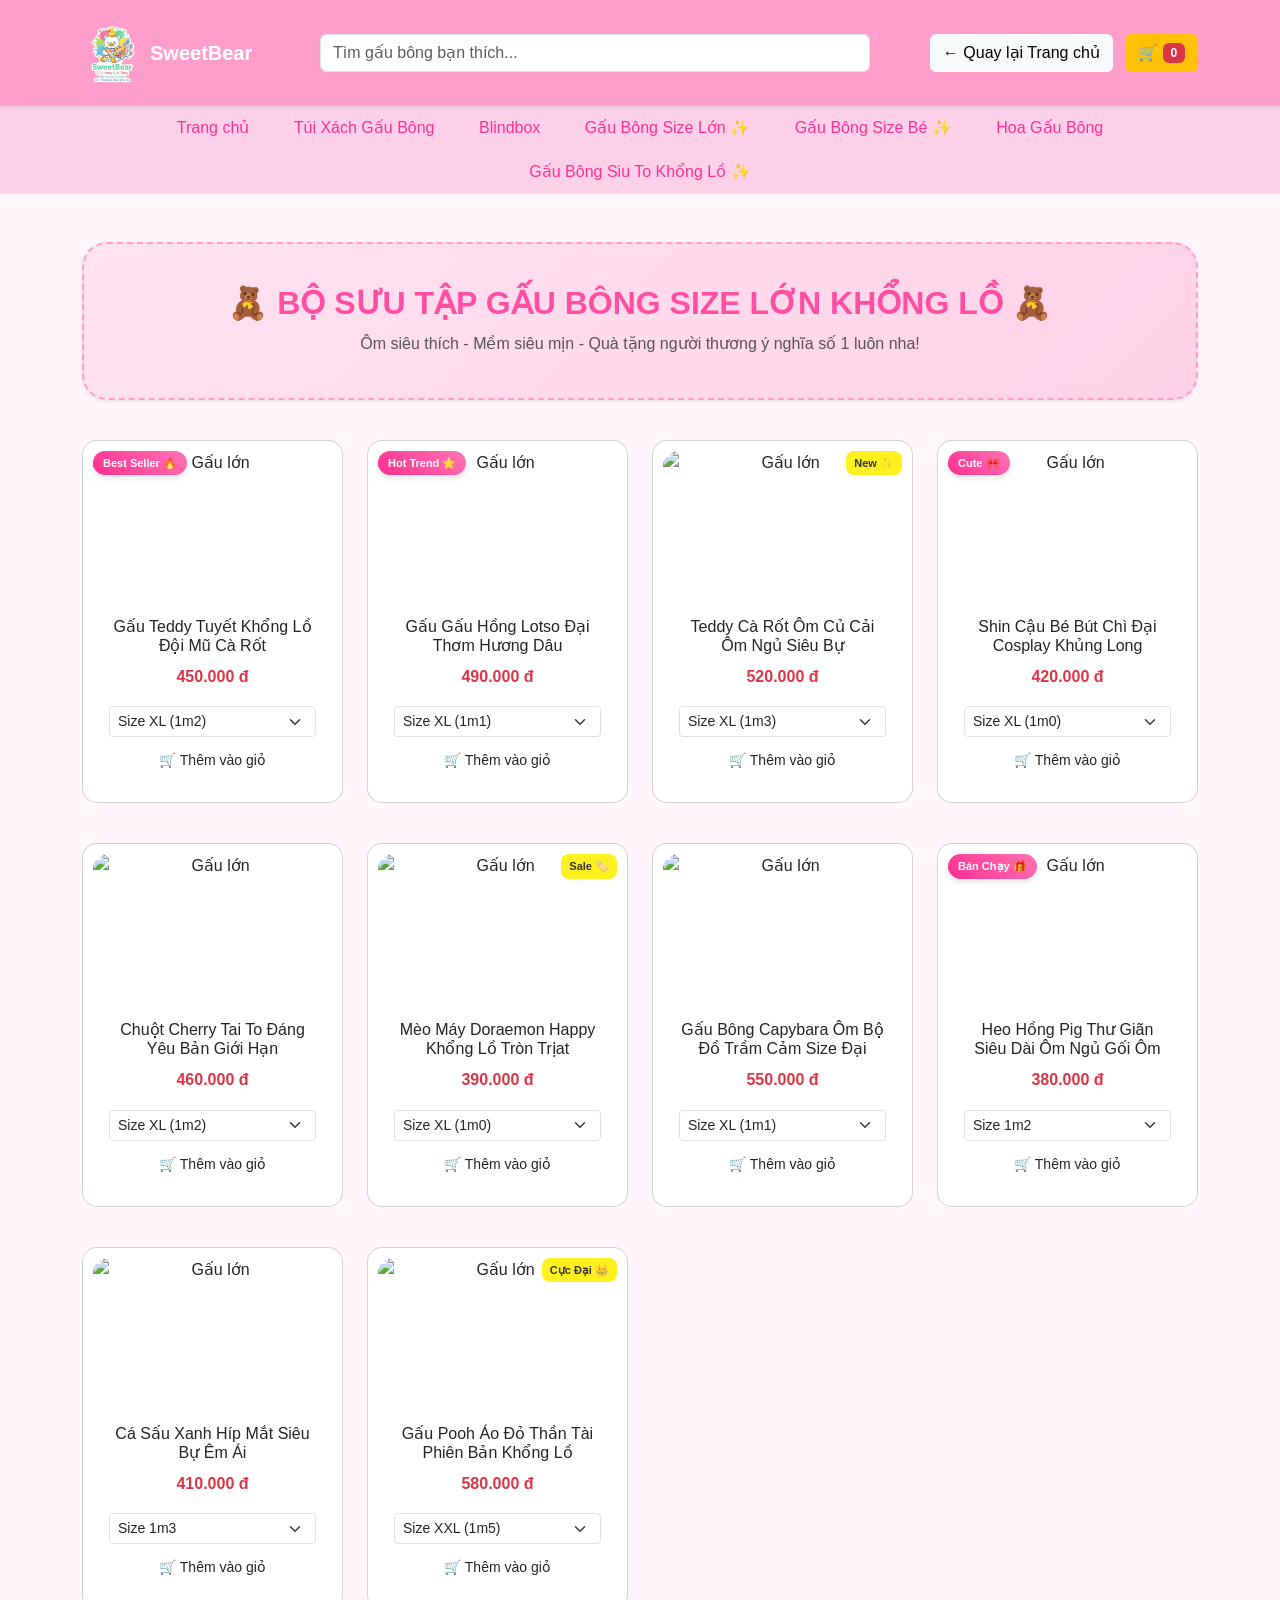
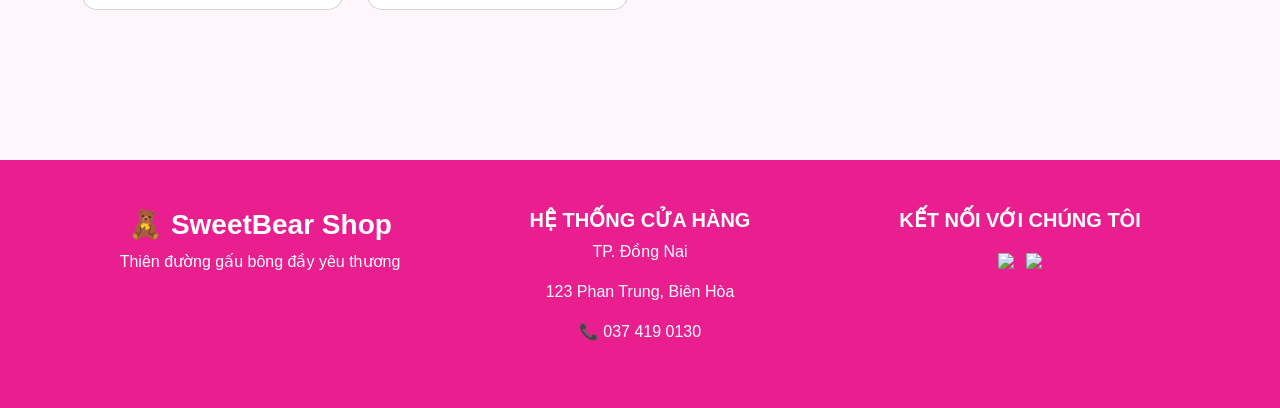
==== big.html @ f78d3cfa "Add files via upload" ====
<!DOCTYPE html>
<html lang="vi">
<head>
    <meta charset="UTF-8">
    <title>Gấu Bông Size Lớn Khổng Lồ - SweetBear</title>
    <meta name="viewport" content="width=device-width, initial-scale=1.0">
    <link href="https://cdn.jsdelivr.net/npm/bootstrap@5.3.2/dist/css/bootstrap.min.css" rel="stylesheet">
    <link rel="stylesheet" href="style.css">
</head>
<body>

<nav class="navbar navbar-expand-lg navbar-light bg-pink shadow-sm">
     <div class="container d-flex justify-content-between align-items-center">
        <a class="navbar-brand d-flex align-items-center text-white fw-bold" href="index.html">
            <img src="img/2.png" width="60" class="me-2">
            SweetBear
        </a>

        <!-- Ô tìm kiếm ở giữa -->
        <form class="d-flex mx-auto w-50">
            <input class="form-control me-2" type="search"
                   placeholder="Tìm gấu bông bạn thích..."
                   id="searchInput"
                   onkeyup="searchProduct()">
        </form>
        
        <div>
            <a href="index.html" class="btn btn-light me-2">← Quay lại Trang chủ</a>
            <button class="btn btn-warning position-relative" onclick="window.location.href='index.html#cart'">
                🛒 <span id="cartCount" class="badge bg-danger">0</span>
            </button>
        </div>
    </div>
</nav>


<!-- ===== MENU ===== -->
<div class="menu-bar">
    <div class="container text-center">
        <a href="index.html" class="menu-link">Trang chủ</a>
        <a href="run.html" class="menu-link">Túi Xách Gấu Bông</a>
        <a href="tuimu.html" class="menu-link">Blindbox</a>
        <a href="big.html" class="menu-link ">Gấu Bông Size Lớn ✨</a>
        <a href="small.html" class="menu-link">Gấu Bông Size Bé ✨</a>
        <a href="hoa.html" class="menu-link">Hoa Gấu Bông</a>
    </div>
</div>

<div class="menu-bar">
    <div class="container text-center">
        <a href="big.html" class="menu-link">Gấu Bông Siu To Khổng Lồ ✨</a>
     </div>
</div>

<section class="container my-5">
    
    <div class="giant-header-banner text-center shadow-sm">
        <h2 class="text-pink fw-bold">🧸 BỘ SƯU TẬP GẤU BÔNG SIZE LỚN KHỔNG LỒ 🧸</h2>
        <p class="text-muted italic mb-0">Ôm siêu thích - Mềm siêu mịn - Quà tặng người thương ý nghĩa số 1 luôn nha!</p>
    </div>

    <div class="row g-4">
        <div class="col-md-3">
            <div class="card teddy-card text-center position-relative">
                <span class="ribbon-pop">Best Seller 🔥</span>
                <img src="IMG/teddy 1.jpg" class="teddy-img" alt="Gấu lớn">
                <div class="card-body">
                    <h6>Gấu Teddy Tuyết Khổng Lồ Đội Mũ Cà Rốt</h6>
                    <p class="text-danger fw-bold">450.000 đ</p>
                    <select class="form-select form-select-sm mb-2">
                        <option>Size XL (1m2)</option>
                        <option>Size XXL (1m5)</option>
                        <option>Size Jumbo (1m8)</option>
                    </select>
                    <button class="btn btn-pink btn-sm w-100" onclick="addToCart(501)">
                        🛒 Thêm vào giỏ
                    </button>
                </div>
            </div>
        </div>

        <div class="col-md-3">
            <div class="card teddy-card text-center position-relative">
                <span class="ribbon-pop">Hot Trend ⭐</span>
                <img src="IMG/teddy 2.jpg" class="teddy-img" alt="Gấu lớn">
                <div class="card-body">
                    <h6>Gấu Gấu Hồng Lotso Đại Thơm Hương Dâu</h6>
                    <p class="text-danger fw-bold">490.000 đ</p>
                    <select class="form-select form-select-sm mb-2">
                        <option>Size XL (1m1)</option>
                        <option>Size XXL (1m4)</option>
                        <option>Size Jumbo (1m7)</option>
                    </select>
                    <button class="btn btn-pink btn-sm w-100" onclick="addToCart(502)">
                        🛒 Thêm vào giỏ
                    </button>
                </div>
            </div>
        </div>

        <div class="col-md-3">
            <div class="card teddy-card text-center position-relative">
                <span class="sparkle-badge">New ✨</span>
                <img src="IMG/teddy 3.jpg" class="teddy-img" alt="Gấu lớn">
                <div class="card-body">
                    <h6>Teddy Cà Rốt Ôm Củ Cải Ôm Ngủ Siêu Bự</h6>
                    <p class="text-danger fw-bold">520.000 đ</p>
                    <select class="form-select form-select-sm mb-2">
                        <option>Size XL (1m3)</option>
                        <option>Size XXL (1m6)</option>
                    </select>
                    <button class="btn btn-pink btn-sm w-100" onclick="addToCart(503)">
                        🛒 Thêm vào giỏ
                    </button>
                </div>
            </div>
        </div>

        <div class="col-md-3">
            <div class="card teddy-card text-center position-relative">
                <span class="ribbon-pop">Cute 🎀</span>
                <img src="IMG/hh1.jpg" class="teddy-img" alt="Gấu lớn">
                <div class="card-body">
                    <h6>Shin Cậu Bé Bút Chì Đại Cosplay Khủng Long</h6>
                    <p class="text-danger fw-bold">420.000 đ</p>
                    <select class="form-select form-select-sm mb-2">
                        <option>Size XL (1m0)</option>
                        <option>Size XXL (1m3)</option>
                    </select>
                    <button class="btn btn-pink btn-sm w-100" onclick="addToCart(504)">
                        🛒 Thêm vào giỏ
                    </button>
                </div>
            </div>
        </div>
    </div> <div class="row g-4 mt-3">
        <div class="col-md-3">
            <div class="card teddy-card text-center position-relative">
                <img src="IMG/hh2.jpg" class="teddy-img" alt="Gấu lớn">
                <div class="card-body">
                    <h6>Chuột Cherry Tai To Đáng Yêu Bản Giới Hạn</h6>
                    <p class="text-danger fw-bold">460.000 đ</p>
                    <select class="form-select form-select-sm mb-2">
                        <option>Size XL (1m2)</option>
                        <option>Size XXL (1m5)</option>
                    </select>
                    <button class="btn btn-pink btn-sm w-100" onclick="addToCart(505)">
                        🛒 Thêm vào giỏ
                    </button>
                </div>
            </div>
        </div>

        <div class="col-md-3">
            <div class="card teddy-card text-center position-relative">
                <span class="sparkle-badge">Sale 🏷️</span>
                <img src="IMG/hh8.jpg" class="teddy-img" alt="Gấu lớn">
                <div class="card-body">
                    <h6>Mèo Máy Doraemon Happy Khổng Lồ Tròn Trịat</h6>
                    <p class="text-danger fw-bold">390.000 đ</p>
                    <select class="form-select form-select-sm mb-2">
                        <option>Size XL (1m0)</option>
                        <option>Size XXL (1m2)</option>
                    </select>
                    <button class="btn btn-pink btn-sm w-100" onclick="addToCart(506)">
                        🛒 Thêm vào giỏ
                    </button>
                </div>
            </div>
        </div>

        <div class="col-md-3">
            <div class="card teddy-card text-center position-relative">
                <img src="IMG/new1.jpg" class="teddy-img" alt="Gấu lớn">
                <div class="card-body">
                    <h6>Gấu Bông Capybara Ôm Bộ Đồ Trầm Cảm Size Đại</h6>
                    <p class="text-danger fw-bold">550.000 đ</p>
                    <select class="form-select form-select-sm mb-2">
                        <option>Size XL (1m1)</option>
                        <option>Size XXL (1m4)</option>
                        <option>Size Jumbo (1m7)</option>
                    </select>
                    <button class="btn btn-pink btn-sm w-100" onclick="addToCart(507)">
                        🛒 Thêm vào giỏ
                    </button>
                </div>
            </div>
        </div>

        <div class="col-md-3">
            <div class="card teddy-card text-center position-relative">
                <span class="ribbon-pop">Bán Chạy 🎁</span>
                <img src="IMG/teddy 2.jpg" class="teddy-img" alt="Gấu lớn">
                <div class="card-body">
                    <h6>Heo Hồng Pig Thư Giãn Siêu Dài Ôm Ngủ Gối Ôm</h6>
                    <p class="text-danger fw-bold">380.000 đ</p>
                    <select class="form-select form-select-sm mb-2">
                        <option>Size 1m2</option>
                        <option>Size 1m5</option>
                    </select>
                    <button class="btn btn-pink btn-sm w-100" onclick="addToCart(508)">
                        🛒 Thêm vào giỏ
                    </button>
                </div>
            </div>
        </div>
    </div> <div class="row g-4 mt-3">
        <div class="col-md-3">
            <div class="card teddy-card text-center position-relative">
                <img src="IMG/teddy 3.jpg" class="teddy-img" alt="Gấu lớn">
                <div class="card-body">
                    <h6>Cá Sấu Xanh Híp Mắt Siêu Bự Êm Ái</h6>
                    <p class="text-danger fw-bold">410.000 đ</p>
                    <select class="form-select form-select-sm mb-2">
                        <option>Size 1m3</option>
                        <option>Size 1m6</option>
                    </select>
                    <button class="btn btn-pink btn-sm w-100" onclick="addToCart(509)">
                        🛒 Thêm vào giỏ
                    </button>
                </div>
            </div>
        </div>

        <div class="col-md-3">
            <div class="card teddy-card text-center position-relative">
                <span class="sparkle-badge">Cực Đại 👑</span>
                <img src="IMG/teddy 1.jpg" class="teddy-img" alt="Gấu lớn">
                <div class="card-body">
                    <h6>Gấu Pooh Áo Đỏ Thần Tài Phiên Bản Khổng Lồ</h6>
                    <p class="text-danger fw-bold">580.000 đ</p>
                    <select class="form-select form-select-sm mb-2">
                        <option>Size XXL (1m5)</option>
                        <option>Size Jumbo (1m8)</option>
                    </select>
                    <button class="btn btn-pink btn-sm w-100" onclick="addToCart(510)">
                        🛒 Thêm vào giỏ
                    </button>
                </div>
            </div>
        </div>
    </div> </section>


     <section id="cart" class="page-section container py-5 d-none">
    <h2 class="text-center text-pink mb-5 decorative-title">🛒 Giỏ Hàng Của Bạn</h2>

    <div class="row g-4">
        <div class="col-lg-7 col-md-12">
            <div class="contact-info-card p-4">
                <h4 class="sweet-title-pink mb-3">🧸 Các bé gấu bông đã chọn</h4>
                
                <div id="cartItems"></div>

                <div class="d-flex justify-content-between align-items-center mt-4 pt-3 border-top">
                    <h4 class="fw-bold text-dark mb-0">Tổng tiền thanh toán:</h4>
                    <h3 class="text-pink fw-bold mb-0"><span id="cartTotal">0</span> đ</h3>
                </div>
            </div>
        </div>

        <div class="col-lg-5 col-md-12">
            <div class="feedback-card p-4">
                <h4 class="sweet-title-pink mb-3">💳 Thông Tin Nhận Hàng</h4>
                <p class="text-muted small">Cậu vui lòng điền chính xác để SweetBear ship các em gấu đến tận nhà nha! ✨</p>
                
                <form id="checkoutForm" onsubmit="handleCheckout(event)" class="mt-3">
                    <div class="mb-3">
                        <label for="orderName" class="form-label fw-semibold text-pink">Họ và tên người nhận:</label>
                        <input type="text" id="orderName" class="form-control sweet-input" placeholder="Nhập tên người nhận..." required>
                    </div>
                    <div class="mb-3">
                        <label for="orderPhone" class="form-label fw-semibold text-pink">Số điện thoại liên hệ:</label>
                        <input type="tel" id="orderPhone" class="form-control sweet-input" placeholder="Nhập số điện thoại..." required>
                    </div>
                    <div class="mb-3">
                        <label for="orderAddress" class="form-label fw-semibold text-pink">Địa chỉ giao hàng:</label>
                        <input type="text" id="orderAddress" class="form-control sweet-input" placeholder="Số nhà, tên đường, phường, Biên Hòa..." required>
                    </div>
                    <div class="mb-3">
                        <label for="paymentMethod" class="form-label fw-semibold text-pink">Phương thức thanh toán:</label>
                        <select id="paymentMethod" class="form-select sweet-input" required>
                            <option value="cod">Thanh toán khi nhận hàng (COD)</option>
                            <option value="bank">Chuyển khoản qua ngân hàng (Mã QR)</option>
                        </select>
                    </div>
                    
                    <button type="submit" class="btn btn-submit-pink w-100 py-2.5 mt-3 fw-bold fs-5">
                        🎉 Xác Nhận Đặt Hàng Ngay
                    </button>
                </form>
            </div>
        </div>
    </div>
</section>

<div id="sweetAlertModal" class="sweet-alert-overlay d-none">
    <div class="sweet-alert-box text-center">
        <div class="sweet-alert-icon">🧸</div>
        <h4 class="text-pink fw-bold mt-2" id="sweetAlertTitle">Thành công!</h4>
        <p class="text-secondary mb-3" id="sweetAlertMsg">Đã thêm bé gấu bông xinh xắn vào giỏ hàng rồi nè!</p>
        <button class="btn btn-submit-pink px-4 py-1.5" onclick="closeSweetAlert()">Moahhh ❤️</button>
    </div>
</div>

</section>



<footer class="sweet-footer">
    <div class="cloud-top"></div>
    <div class="container py-5 text-white">
        <div class="row text-center">
            <div class="col-md-4">
                <h3 class="fw-bold">🧸 SweetBear Shop</h3>
                <p>Thiên đường gấu bông đầy yêu thương</p>
            </div>
            <div class="col-md-4">
                <h5 class="fw-bold">HỆ THỐNG CỬA HÀNG</h5>
                <p>TP. Đồng Nai</p>
                <p>123 Phan Trung, Biên Hòa</p>
                <p>📞 037 419 0130</p>
            </div>
            <div class="col-md-4">
                <h5 class="fw-bold">KẾT NỐI VỚI CHÚNG TÔI</h5>
                <div class="social-icons mt-3">
                    <a href="#"><img src="https://cdn-icons-png.flaticon.com/512/733/733547.png" width="35" class="mx-1"></a>
                    <a href="#"><img src="https://cdn-icons-png.flaticon.com/512/2111/2111463.png" width="35" class="mx-1"></a>
                </div>
            </div>
        </div>
    </div>
</footer>

<script src="script.js"></script>
<script>
    // Gọi đếm số lượng giỏ hàng khi vừa tải trang
    if (typeof updateCartCount === 'function') {
        updateCartCount();
    }
</script>
</body>
</html>
---- style.css ----
body {
    background-color: #fff6fb;
    font-family: 'Segoe UI', sans-serif;
}

.bg-pink {
    background-color: #ff9ecb;

}

.text-pink {
    color: #ff4fa3;
}

/* ===== MENU BAR ===== */
.menu-bar {
    background-color: #ffd1e8;
}

.menu-bar button {
    border: none;
    background: none;
    margin: 0 15px;
    font-weight: 500;
    color: #ff2f91;
}

.menu-bar button:hover {
    text-decoration: underline;
}

/* CARD */
.card {
    border-radius: 20px;
    transition: 0.3s;
}

.card:hover {
    transform: translateY(-5px);
}

.product-img {
    height: 200px;
    object-fit: cover;
    border-top-left-radius: 20px;
    border-top-right-radius: 20px;
}

.cart-item {
    background: white;
    padding: 15px;
    border-radius: 15px;
    margin-bottom: 15px;
}
/* ===== HERO BANNER ===== */
.hero-banner {
    height: 400px;
    background: linear-gradient(to right, #ff9ecb, #ff4fa3);
}

/* ===== BANNER SLIDER ===== */
.banner-img {
    height: 400px;
    object-fit: cover;
}

.carousel-caption {
    background: rgba(0,0,0,0.4);
    padding: 15px;
    border-radius: 15px;
}
/* ===== DANH MỤC BOX ===== */
.category-box {
    background: #ffd1e8;
    padding: 30px;
    border-radius: 20px;
    cursor: pointer;
    transition: 0.3s;
}

.category-box:hover {
    transform: scale(1.05);
    background: #ffb3d9;
}


/* ===== PROFILE CARD ===== */
.profile-card {
    position: relative;
    background: linear-gradient(135deg, #ff9f79, #fff5fb);
    padding: 35px 25px;
    border-radius: 25px;
    box-shadow: 0 15px 35px rgba(255, 105, 180, 0.25);
    transition: all 0.4s ease;
    overflow: hidden;
}

/* Hiệu ứng ánh sáng chạy */
.profile-card::before {
    content: "";
    position: absolute;
    top: -100%;
    left: -100%;
    width: 200%;
    height: 200%;
    background: linear-gradient(
        120deg,
        transparent,
        rgba(255,255,255,0.4),
        transparent
    );
    transform: rotate(25deg);
    transition: 0.6s;
}

.profile-card:hover::before {
    top: 100%;
    left: 100%;
}

/* Hover nổi mạnh hơn */
.profile-card:hover {
    transform: translateY(-12px) scale(1.03);
    box-shadow: 0 20px 45px rgba(255, 105, 180, 0.4);
}

/* Ảnh đại diện */
.profile-img {
    width: 150px;
    height: 150px;
    object-fit: cover;
    border-radius: 50%;
    border: 6px solid white;
    box-shadow: 0 10px 25px rgba(255, 105, 180, 0.4);
    transition: 0.4s;
}

/* Ảnh xoay nhẹ khi hover */
.profile-card:hover .profile-img {
    transform: rotate(5deg) scale(1.05);
}

/* Tên nổi bật */
.profile-card h4 {
    color: #ff4d88;
    font-weight: 700;
    margin-top: 15px;
}

/* Chữ mềm mại hơn */
.profile-card p {
    color: #555;
    font-size: 15px;
}





/* ===== TEDDY GRID ===== */
/* ===== MENU BAR ===== */
.menu-bar {
    background-color: #ffd1e8;
    padding: 10px 0;
}

.menu-link {
    margin: 0 25px;
    text-decoration: none;
    font-weight: 500;
    color: #ff2f91;
}

.menu-link:hover {
    text-decoration: underline;
}

.menu-link.active {
    font-weight: bold;
    border-bottom: 2px solid #ff2f91;
}

.teddy-card {
    padding: 10px;
    border-radius: 15px;
    transition: 0.3s;
}

.teddy-card:hover {
    transform: translateY(-5px);
}

.teddy-img {
    height: 150px;   /* Ảnh nhỏ lại */
    object-fit: cover;
    border-radius: 15px 15px 0 0;
}

/* ===== MENU LINK ===== */
.menu-bar {
    background-color: #ffd1e8;
}

.menu-link {
    margin: 0 20px;
    text-decoration: none;
    font-weight: 500;
    color: #ff2f91;
}

.menu-link:hover {
    text-decoration: underline;
}

.menu-link.active {
    font-weight: bold;
    border-bottom: 2px solid #ff2f91;
}
/* ===== DANH MỤC ===== */
.category-box {
    background: #f8f8f8;
    padding: 20px;
    border-radius: 10px;
}

.category-box h4 {
    font-weight: bold;
    margin-bottom: 15px;
}

.category-list {
    list-style: none;
    padding: 0;
}

.category-list li {
    padding: 8px 0;
    font-weight: 500;
}

.category-list a {
    text-decoration: none;
    color: #333;
}

.category-list a:hover {
    color: #ff2f91;
}

.sub-category {
    list-style: none;
    padding-left: 15px;
    font-size: 14px;
}

.result-text {
    font-weight: 500;
}



/* === GIOI THIEU=== */
.text-pink {
    color: #ff4fa3;
    font-weight: bold;
}

section p {
    font-size: 16px;
    line-height: 1.7;
}

/* ===== TIÊU ĐỀ BÊN TRÁI ===== */
.sweet-title {
    color: #ff4fa3;
    font-weight: bold;
    font-size: 26px;
    text-align: left;
    margin-left: 10px;
}



/* ===== DESIGN BỔ SUNG CHO PHẦN LIÊN HỆ TRONG FILE GIỚI THIỆU ===== */

/* Tiêu đề nhỏ bên trong các khối */
.sweet-title-pink {
    color: #ff4fa3;
    font-weight: 700;
    border-bottom: 2px dashed #ff9ecb;
    padding-bottom: 8px;
    margin-bottom: 15px;
}

/* Khối thông tin liên hệ bên trái */
.contact-info-card {
    background-color: #ffffff;
    padding: 25px;
    border-radius: 20px;
    border: 2px solid #ffd1e8;
    box-shadow: 0 8px 20px rgba(255, 158, 203, 0.15);
}

.contact-list-styled li {
    font-size: 16px;
    margin-bottom: 12px;
    color: #444;
}

/* Link facebook màu hồng nổi bật */
.text-pink-link {
    color: #ff4fa3;
    text-decoration: none;
    transition: 0.2s;
}
.text-pink-link:hover {
    color: #ff2f91;
    text-decoration: underline;
}

/* Khối form feedback */
.feedback-card {
    background-color: #ffffff;
    padding: 25px;
    border-radius: 20px;
    border: 2px solid #ffd1e8;
    box-shadow: 0 8px 20px rgba(255, 158, 203, 0.15);
}

/* Các ô input điền thông tin */
.sweet-input {
    border: 2px solid #ffd1e8;
    border-radius: 12px;
    padding: 10px 15px;
    transition: all 0.3s ease;
}
.sweet-input:focus {
    border-color: #ff4fa3;
    box-shadow: 0 0 0 0.25rem rgba(255, 79, 163, 0.25);
    outline: none;
}

/* Nút gửi feedback lung linh */
.btn-submit-pink {
    background: linear-gradient(to right, #ff9ecb, #ff4fa3);
    color: white;
    border: none;
    border-radius: 25px;
    box-shadow: 0 4px 10px rgba(255, 79, 163, 0.3);
    transition: all 0.3s ease;
}
.btn-submit-pink:hover {
    background: linear-gradient(to right, #ff4fa3, #ff2f91);
    color: white;
    transform: scale(1.03);
    box-shadow: 0 6px 15px rgba(255, 47, 145, 0.4);
}

/* Khối bọc bản đồ bên phải */
.map-container {
    background-color: #ffffff;
    padding: 25px;
    border-radius: 20px;
    border: 2px solid #ffd1e8;
    box-shadow: 0 8px 20px rgba(255, 158, 203, 0.15);
}

/* Bo góc cho khung bản đồ mượt mà */
.map-iframe-box {
    border-radius: 15px;
    overflow: hidden;
    border: 1px solid #ffd1e8;
}

/* Icon trang trí cute trước các dòng text */
.icon-sparkle {
    display: inline-block;
    margin-right: 6px;
    transform: scale(1.1);
}



/* ===== FOOTER ===== */
.sweet-footer {
    background: #e91e8f;
    position: relative;
    margin-top: 150px;
}

/* WAVE */
.wave {
    position: absolute;
    top: -120px;
    left: 0;
    width: 100%;
    overflow: hidden;
    line-height: 0;
}

.wave svg {
    position: relative;
    display: block;
    width: 100%;
    height: 120px;
}

/* ICON */
.social-icons img {
    width: 40px;
    margin: 0 10px;
    transition: 0.3s;
}

.social-icons img:hover {
    transform: scale(1.2);
}




/* run*/
.category-box {
    cursor: pointer;
}

a {
    text-decoration: none;
    color: inherit;
}


/* =====Giỏ Hàng*/
/* ===== ĐOẠN STYLE BỔ SUNG CHO GIỎ HÀNG & CUSTOM MODAL ALERT ===== */

/* Khối bao bọc danh sách sản phẩm bên trái */
.contact-info-card {
    background-color: #ffffff;
    padding: 25px;
    border-radius: 20px;
    border: 2px solid #ffd1e8;
    box-shadow: 0 8px 20px rgba(255, 158, 203, 0.12);
}

.sweet-title-pink {
    color: #ff4fa3;
    font-weight: 700;
    border-bottom: 2px dashed #ff9ecb;
    padding-bottom: 8px;
    margin-bottom: 15px;
}

/* Khối điền form thông tin bên phải */
.feedback-card {
    background-color: #ffffff;
    padding: 25px;
    border-radius: 20px;
    border: 2px solid #ffd1e8;
    box-shadow: 0 8px 20px rgba(255, 158, 203, 0.12);
}

/* Input text, select bo tròn mềm mịn */
.sweet-input {
    border: 2px solid #ffd1e8;
    border-radius: 12px;
    padding: 10px 15px;
    transition: all 0.3s ease;
}
.sweet-input:focus {
    border-color: #ff4fa3;
    box-shadow: 0 0 0 0.25rem rgba(255, 79, 163, 0.2);
    outline: none;
}

/* Nút đặt hàng gradient */
.btn-submit-pink {
    background: linear-gradient(to right, #ff9ecb, #ff4fa3);
    color: white;
    border: none;
    border-radius: 25px;
    box-shadow: 0 4px 10px rgba(255, 79, 163, 0.25);
    transition: all 0.3s ease;
}
.btn-submit-pink:hover {
    background: linear-gradient(to right, #ff4fa3, #ff2f91);
    color: white;
    transform: scale(1.02);
}

/* Nút xóa sản phẩm viền mỏng đỏ hồng */
.btn-outline-danger {
    color: #ff4f79;
    border-color: #ffcbd7;
}
.btn-outline-danger:hover {
    background-color: #ff4f79;
    border-color: #ff4f79;
    color: white;
}

/* ===== GIAO DIỆN HỘP THÔNG BÁO (ALERT) CHÍNH GIỮA MÀN HÌNH ===== */
.sweet-alert-overlay {
    position: fixed;
    top: 0;
    left: 0;
    width: 100%;
    height: 100%;
    background-color: rgba(0, 0, 0, 0.4);
    display: flex;
    align-items: center;
    justify-content: center;
    z-index: 9999;
    backdrop-filter: blur(2px); /* Hiệu ứng làm mờ nhẹ nền phía sau */
}

.sweet-alert-box {
    background-color: white;
    padding: 30px;
    border-radius: 24px;
    width: 90%;
    max-width: 380px;
    border: 3px solid #ffd1e8;
    box-shadow: 0 10px 30px rgba(255, 79, 163, 0.3);
    animation: popUpAnim 0.3s cubic-bezier(0.175, 0.885, 0.32, 1.275);
}

.sweet-alert-icon {
    font-size: 45px;
    margin-bottom: 5px;
    animation: bounceIcon 0.6s infinite alternate;
}

/* Tạo hiệu ứng chuyển động cho Popup & Icon dễ thương */
@keyframes popUpAnim {
    from { transform: scale(0.7); opacity: 0; }
    to { transform: scale(1); opacity: 1; }
}

@keyframes bounceIcon {
    from { transform: translateY(0); }
    to { transform: translateY(-8px); }
}


 /* CSS trang trí thêm hiệu ứng đặc biệt cho trang Gấu Lớn */
        .ribbon-pop {
            position: absolute;
            top: 10px;
            left: 10px;
            background: linear-gradient(45deg, #ff2f91, #ff75b5);
            color: white;
            font-size: 11px;
            font-weight: bold;
            padding: 4px 10px;
            border-radius: 20px;
            box-shadow: 0 3px 6px rgba(0,0,0,0.1);
            z-index: 2;
        }
        .sparkle-badge {
            position: absolute;
            top: 10px;
            right: 10px;
            background: #fff01f;
            color: #333;
            font-size: 11px;
            font-weight: bold;
            padding: 4px 8px;
            border-radius: 8px;
            z-index: 2;
            animation: pulse 1.5s infinite;
        }
        @keyframes pulse {
            0% { transform: scale(1); }
            50% { transform: scale(1.05); }
            100% { transform: scale(1); }
        }
        .giant-header-banner {
            background: linear-gradient(135deg, #ffe3f1 0%, #ffd1e8 100%);
            border-radius: 25px;
            padding: 40px 20px;
            margin-bottom: 40px;
            border: 2px dashed #ff9ecb;
        }




        /* CSS trang trí độc quyền cho danh mục Size Nhỏ */
        .badge-mini {
            position: absolute;
            top: 12px;
            left: 12px;
            background: linear-gradient(45deg, #ff75b5, #ffb6d9);
            color: white;
            font-size: 11px;
            font-weight: bold;
            padding: 3px 10px;
            border-radius: 12px;
            z-index: 2;
            box-shadow: 0 2px 5px rgba(0,0,0,0.1);
        }
        .badge-sparkle {
            position: absolute;
            top: 12px;
            right: 12px;
            background: #e3f2fd;
            color: #0d6efd;
            font-size: 11px;
            font-weight: bold;
            padding: 3px 8px;
            border-radius: 6px;
            border: 1px solid #b3e5fc;
            z-index: 2;
        }
        .small-banner {
            background: linear-gradient(135deg, #fff0f6 0%, #ffe3ec 100%);
            border-radius: 20px;
            padding: 35px 20px;
            margin-bottom: 35px;
            border: 2px dashed #ffb6d9;
        }
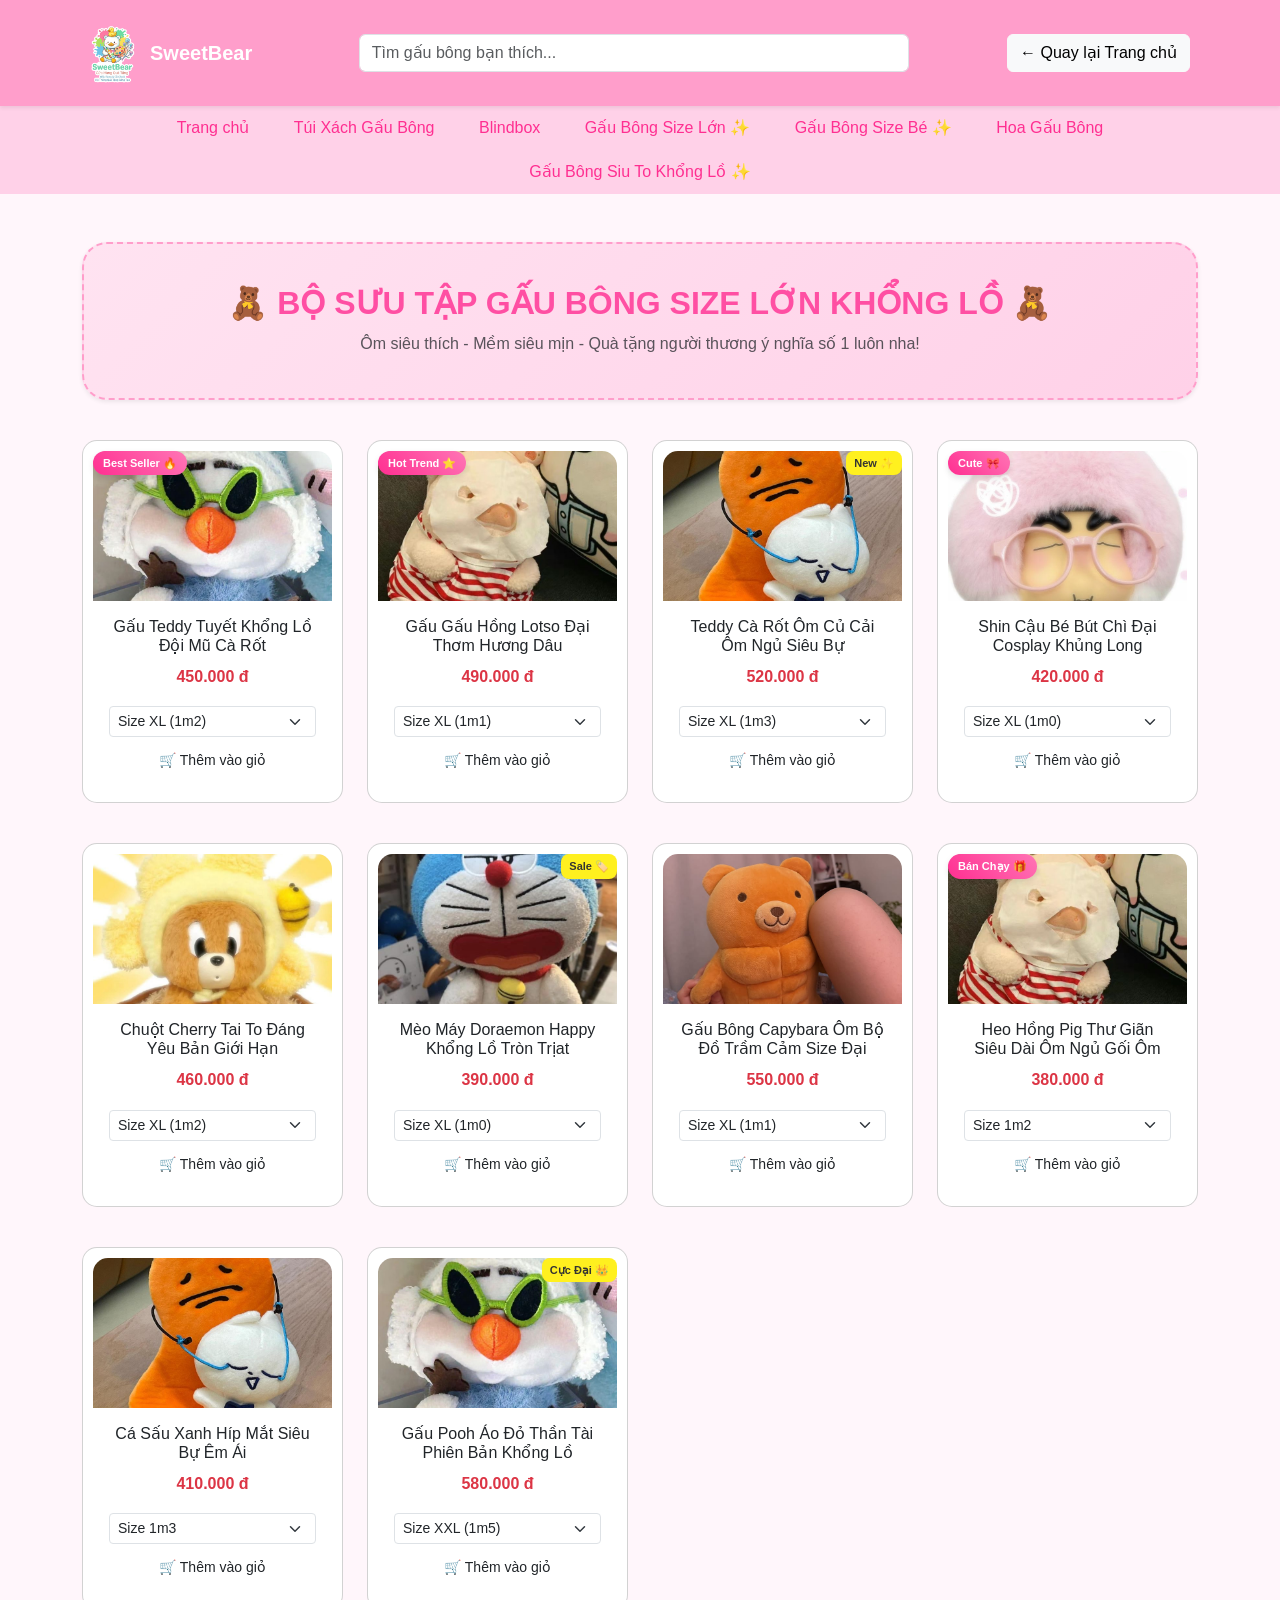
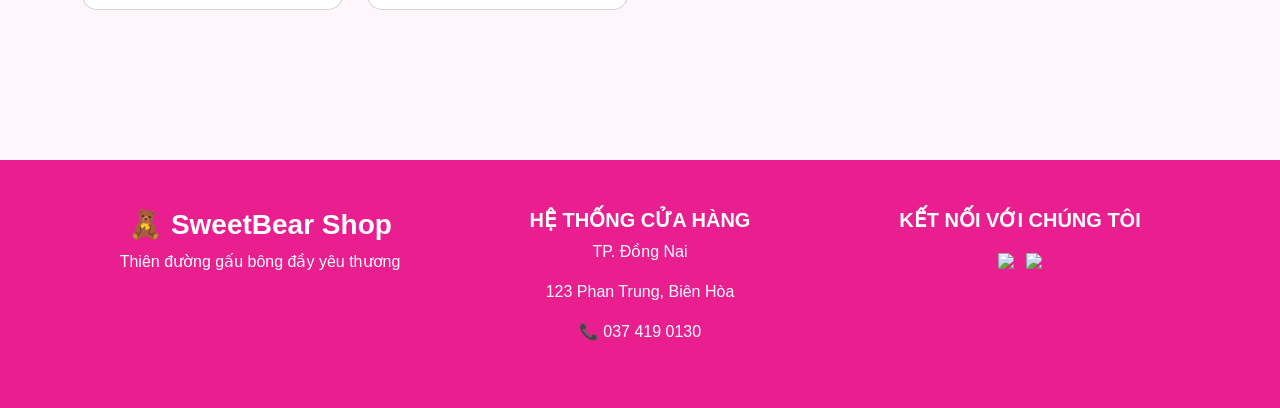
==== commit f52dd241: "Add files via upload" ====
--- a/big.html
+++ b/big.html
@@ -26,9 +26,6 @@
         
         <div>
             <a href="index.html" class="btn btn-light me-2">← Quay lại Trang chủ</a>
-            <button class="btn btn-warning position-relative" onclick="window.location.href='index.html#cart'">
-                🛒 <span id="cartCount" class="badge bg-danger">0</span>
-            </button>
         </div>
     </div>
 </nav>
@@ -63,7 +60,7 @@
         <div class="col-md-3">
             <div class="card teddy-card text-center position-relative">
                 <span class="ribbon-pop">Best Seller 🔥</span>
-                <img src="IMG/teddy 1.jpg" class="teddy-img" alt="Gấu lớn">
+                <img src="img/teddy 1.jpg" class="teddy-img" alt="Gấu lớn">
                 <div class="card-body">
                     <h6>Gấu Teddy Tuyết Khổng Lồ Đội Mũ Cà Rốt</h6>
                     <p class="text-danger fw-bold">450.000 đ</p>
@@ -82,7 +79,7 @@
         <div class="col-md-3">
             <div class="card teddy-card text-center position-relative">
                 <span class="ribbon-pop">Hot Trend ⭐</span>
-                <img src="IMG/teddy 2.jpg" class="teddy-img" alt="Gấu lớn">
+                <img src="img/teddy 2.jpg" class="teddy-img" alt="Gấu lớn">
                 <div class="card-body">
                     <h6>Gấu Gấu Hồng Lotso Đại Thơm Hương Dâu</h6>
                     <p class="text-danger fw-bold">490.000 đ</p>
@@ -101,7 +98,7 @@
         <div class="col-md-3">
             <div class="card teddy-card text-center position-relative">
                 <span class="sparkle-badge">New ✨</span>
-                <img src="IMG/teddy 3.jpg" class="teddy-img" alt="Gấu lớn">
+                <img src="img/teddy 3.jpg" class="teddy-img" alt="Gấu lớn">
                 <div class="card-body">
                     <h6>Teddy Cà Rốt Ôm Củ Cải Ôm Ngủ Siêu Bự</h6>
                     <p class="text-danger fw-bold">520.000 đ</p>
@@ -119,7 +116,7 @@
         <div class="col-md-3">
             <div class="card teddy-card text-center position-relative">
                 <span class="ribbon-pop">Cute 🎀</span>
-                <img src="IMG/hh1.jpg" class="teddy-img" alt="Gấu lớn">
+                <img src="img/hh1.jpg" class="teddy-img" alt="Gấu lớn">
                 <div class="card-body">
                     <h6>Shin Cậu Bé Bút Chì Đại Cosplay Khủng Long</h6>
                     <p class="text-danger fw-bold">420.000 đ</p>
@@ -136,7 +133,7 @@
     </div> <div class="row g-4 mt-3">
         <div class="col-md-3">
             <div class="card teddy-card text-center position-relative">
-                <img src="IMG/hh2.jpg" class="teddy-img" alt="Gấu lớn">
+                <img src="img/hh2.jpg" class="teddy-img" alt="Gấu lớn">
                 <div class="card-body">
                     <h6>Chuột Cherry Tai To Đáng Yêu Bản Giới Hạn</h6>
                     <p class="text-danger fw-bold">460.000 đ</p>
@@ -154,7 +151,7 @@
         <div class="col-md-3">
             <div class="card teddy-card text-center position-relative">
                 <span class="sparkle-badge">Sale 🏷️</span>
-                <img src="IMG/hh8.jpg" class="teddy-img" alt="Gấu lớn">
+                <img src="img/hh8.jpg" class="teddy-img" alt="Gấu lớn">
                 <div class="card-body">
                     <h6>Mèo Máy Doraemon Happy Khổng Lồ Tròn Trịat</h6>
                     <p class="text-danger fw-bold">390.000 đ</p>
@@ -171,7 +168,7 @@
 
         <div class="col-md-3">
             <div class="card teddy-card text-center position-relative">
-                <img src="IMG/new1.jpg" class="teddy-img" alt="Gấu lớn">
+                <img src="img/new1.jpg" class="teddy-img" alt="Gấu lớn">
                 <div class="card-body">
                     <h6>Gấu Bông Capybara Ôm Bộ Đồ Trầm Cảm Size Đại</h6>
                     <p class="text-danger fw-bold">550.000 đ</p>
@@ -190,7 +187,7 @@
         <div class="col-md-3">
             <div class="card teddy-card text-center position-relative">
                 <span class="ribbon-pop">Bán Chạy 🎁</span>
-                <img src="IMG/teddy 2.jpg" class="teddy-img" alt="Gấu lớn">
+                <img src="img/teddy 2.jpg" class="teddy-img" alt="Gấu lớn">
                 <div class="card-body">
                     <h6>Heo Hồng Pig Thư Giãn Siêu Dài Ôm Ngủ Gối Ôm</h6>
                     <p class="text-danger fw-bold">380.000 đ</p>
@@ -207,7 +204,7 @@
     </div> <div class="row g-4 mt-3">
         <div class="col-md-3">
             <div class="card teddy-card text-center position-relative">
-                <img src="IMG/teddy 3.jpg" class="teddy-img" alt="Gấu lớn">
+                <img src="img/teddy 3.jpg" class="teddy-img" alt="Gấu lớn">
                 <div class="card-body">
                     <h6>Cá Sấu Xanh Híp Mắt Siêu Bự Êm Ái</h6>
                     <p class="text-danger fw-bold">410.000 đ</p>
@@ -225,7 +222,7 @@
         <div class="col-md-3">
             <div class="card teddy-card text-center position-relative">
                 <span class="sparkle-badge">Cực Đại 👑</span>
-                <img src="IMG/teddy 1.jpg" class="teddy-img" alt="Gấu lớn">
+                <img src="img/teddy 1.jpg" class="teddy-img" alt="Gấu lớn">
                 <div class="card-body">
                     <h6>Gấu Pooh Áo Đỏ Thần Tài Phiên Bản Khổng Lồ</h6>
                     <p class="text-danger fw-bold">580.000 đ</p>
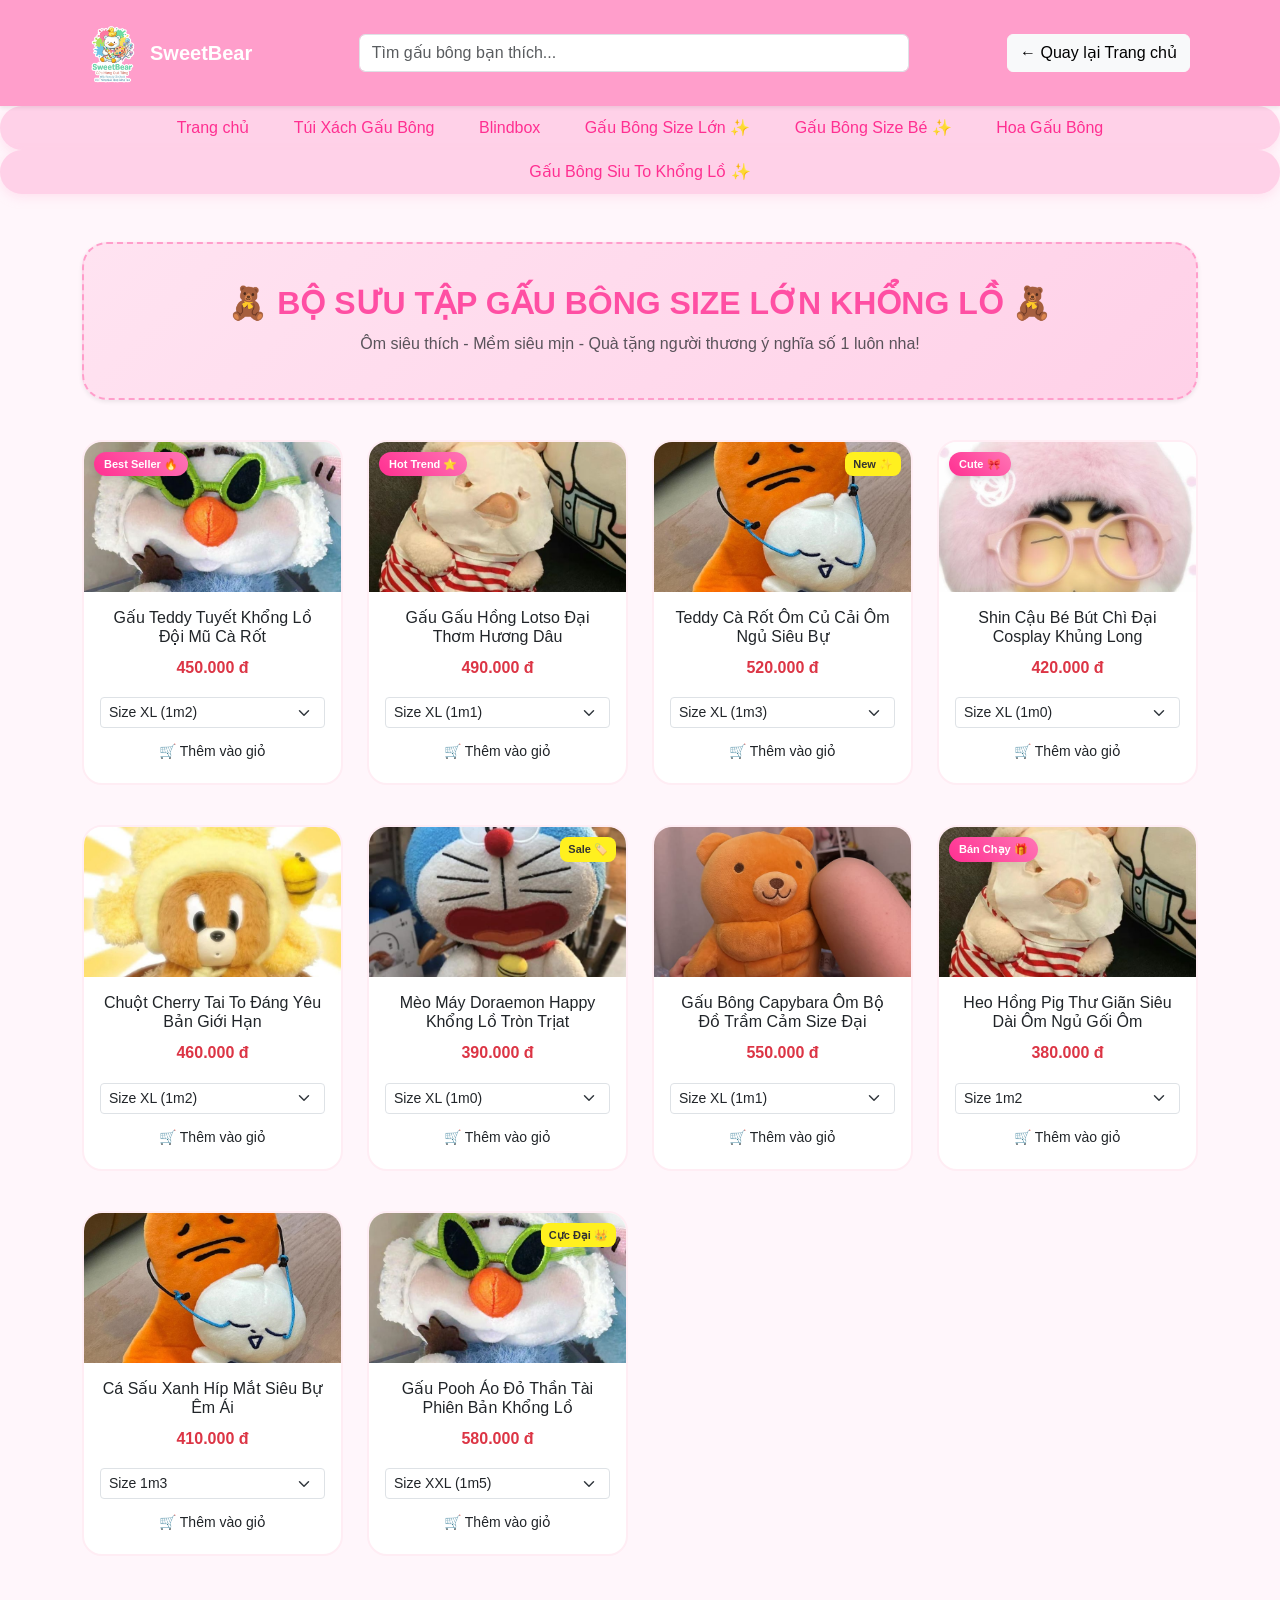
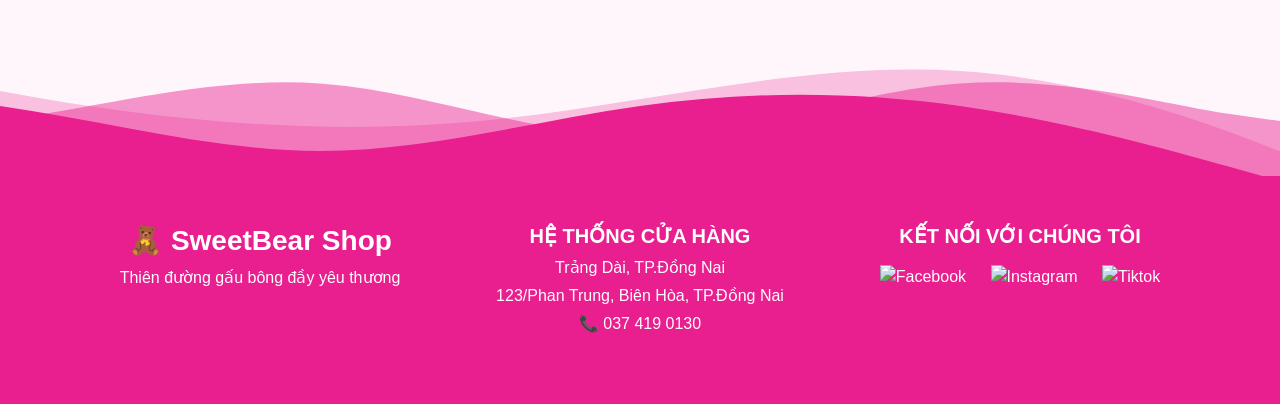
==== commit af01dd48: "Add files via upload" ====
--- a/big.html
+++ b/big.html
@@ -304,30 +304,46 @@
 
 
 
-<footer class="sweet-footer">
-    <div class="cloud-top"></div>
-    <div class="container py-5 text-white">
-        <div class="row text-center">
-            <div class="col-md-4">
+<footer class="sweet-footer position-relative">
+
+    <div class="cloud-top">
+        <svg xmlns="http://www.w3.org/2000/svg" viewBox="0 0 1440 320" preserveAspectRatio="none">
+            <path fill="#e91e8f" opacity="0.25" d="M0,128C180,192,360,224,540,192C720,160,900,64,1080,85.3C1260,107,1420,245,1440,256L1440,320L0,320Z"></path>
+            
+            <path fill="#e91e8f" opacity="0.45" d="M0,192C120,160,240,96,360,112C480,128,600,224,720,224C840,224,960,128,1080,112C1200,96,1320,160,1380,176L1440,192L1440,320L0,320Z"></path>
+            
+            <path fill="#e91e8f" opacity="1" d="M0,160C120,192,240,256,360,256C480,256,600,192,720,160C840,128,960,128,1080,160C1200,192,1320,256,1380,288L1440,320L1440,320L1380,320C1320,320,1200,320,1080,320C960,320,840,320,720,320C600,320,480,320,360,320C240,320,120,320,60,320L0,320Z"></path>
+        </svg>
+    </div>
+
+    <div class="container py-5 text-white position-relative" style="z-index: 2;">
+        <div class="row">
+
+            <div class="col-md-4 text-center mb-4 mb-md-0">
                 <h3 class="fw-bold">🧸 SweetBear Shop</h3>
                 <p>Thiên đường gấu bông đầy yêu thương</p>
             </div>
-            <div class="col-md-4">
+
+            <div class="col-md-4 text-center mb-4 mb-md-0">
                 <h5 class="fw-bold">HỆ THỐNG CỬA HÀNG</h5>
-                <p>TP. Đồng Nai</p>
-                <p>123 Phan Trung, Biên Hòa</p>
-                <p>📞 037 419 0130</p>
-            </div>
-            <div class="col-md-4">
+                <p class="mb-1">Trảng Dài, TP.Đồng Nai</p>
+                <p class="mb-1">123/Phan Trung, Biên Hòa, TP.Đồng Nai</p>
+                <p class="mb-0">📞 037 419 0130</p>
+            </div>
+
+            <div class="col-md-4 text-center">
                 <h5 class="fw-bold">KẾT NỐI VỚI CHÚNG TÔI</h5>
                 <div class="social-icons mt-3">
-                    <a href="#"><img src="https://cdn-icons-png.flaticon.com/512/733/733547.png" width="35" class="mx-1"></a>
-                    <a href="#"><img src="https://cdn-icons-png.flaticon.com/512/2111/2111463.png" width="35" class="mx-1"></a>
-                </div>
-            </div>
+                    <a href="#"><img src="https://cdn-icons-png.flaticon.com/512/733/733547.png" alt="Facebook"></a>
+                    <a href="#"><img src="https://cdn-icons-png.flaticon.com/512/733/733558.png" alt="Instagram"></a>
+                    <a href="#"><img src="https://cdn-icons-png.flaticon.com/512/3046/3046121.png" alt="Tiktok"></a>
+                </div>
+            </div>
+
         </div>
     </div>
 </footer>
+
 
 <script src="script.js"></script>
 <script>
--- a/style.css
+++ b/style.css
@@ -15,6 +15,9 @@
 /* ===== MENU BAR ===== */
 .menu-bar {
     background-color: #ffd1e8;
+    padding: 12px 0;
+    border-radius: 50px; /* Biến thanh menu thành hình viên kẹo bo tròn */
+    box-shadow: 0 4px 10px rgba(255, 209, 232, 0.5); /* Đổ bóng nhẹ dịu mắt */
 }
 
 .menu-bar button {
@@ -28,6 +31,23 @@
 .menu-bar button:hover {
     text-decoration: underline;
 }
+
+
+
+/* ===== TOP ANNOUNCEMENT BAR (BANNER CHỮ CHẠY) ===== */
+.top-announcement-bar {
+    background-color: #ff5ea9;; 
+    font-size: 14px;
+    letter-spacing: 0.5px;
+    box-shadow: inset 0 -2px 5px rgba(99, 79, 85, 0.05);
+}
+
+.top-announcement-bar marquee {
+    display: block;
+    cursor: pointer;
+}
+
+
 
 /* CARD */
 .card {
@@ -180,14 +200,20 @@
     border-bottom: 2px solid #ff2f91;
 }
 
+/* ===== ĐỊNH DẠNG HỘP SẢN PHẨM SWEETBEAR ===== */
 .teddy-card {
-    padding: 10px;
-    border-radius: 15px;
-    transition: 0.3s;
-}
-
+    border: 2px solid #ffedf4 !important;
+    border-radius: 20px !important;
+    overflow: hidden;
+    background: #ffffff;
+    transition: all 0.3s ease-in-out;
+}
+
+/* Hiệu ứng bay lên nhẹ và đổ bóng màu hồng khi Hover */
 .teddy-card:hover {
-    transform: translateY(-5px);
+    transform: translateY(-6px);
+    border-color: #ffb6c1 !important;
+    box-shadow: 0 8px 20px rgba(255, 182, 193, 0.45) !important;
 }
 
 .teddy-img {
@@ -277,6 +303,7 @@
     font-size: 26px;
     text-align: left;
     margin-left: 10px;
+    text-shadow: 2px 2px 4px rgba(255, 79, 163, 0.25); 
 }
 
 
@@ -383,43 +410,43 @@
 
 /* ===== FOOTER ===== */
 .sweet-footer {
-    background: #e91e8f;
+    background: #e91e8f; /* Màu hồng cánh sen đậm nguyên bản */
     position: relative;
-    margin-top: 150px;
-}
-
-/* WAVE */
-.wave {
+    margin-top: 220px; /* Tăng khoảng cách để chừa chỗ cho các tầng mây nhạt nhô lên */
+    padding-bottom: 20px;
+}
+
+/* KHUNG CHỨA TOÀN BỘ CÁC LỚP ĐÁM MÂY */
+.cloud-top {
     position: absolute;
-    top: -120px;
+    top: -145px; /* Đẩy cao lên hơn để lộ các tầng mây mờ ở phía sau */
     left: 0;
     width: 100%;
     overflow: hidden;
     line-height: 0;
-}
-
-.wave svg {
+    z-index: 1;
+}
+
+/* ÉP SVG TỰ ĐỘNG CO GIÃN FULL ĐẸP MẮT */
+.cloud-top svg {
     position: relative;
     display: block;
     width: 100%;
-    height: 120px;
-}
-
-/* ICON */
+    height: 150px; /* Tăng chiều cao gợn sóng tổng thể */
+}
+
+/* ICON MẠNG XÃ HỘI */
 .social-icons img {
     width: 40px;
     margin: 0 10px;
-    transition: 0.3s;
+    transition: transform 0.3s ease;
 }
 
 .social-icons img:hover {
     transform: scale(1.2);
 }
 
-
-
-
-/* run*/
+/* Các nhóm CSS cũ giữ nguyên */
 .category-box {
     cursor: pointer;
 }
@@ -472,20 +499,36 @@
     outline: none;
 }
 
-/* Nút đặt hàng gradient */
-.btn-submit-pink {
-    background: linear-gradient(to right, #ff9ecb, #ff4fa3);
+.btn-pink-sweet {
+    background: linear-gradient(135deg, #ff9ecb 0%, #ff69b4 100%);
     color: white;
+    font-weight: 600;
     border: none;
-    border-radius: 25px;
-    box-shadow: 0 4px 10px rgba(255, 79, 163, 0.25);
+    position: relative;
+    overflow: hidden;
     transition: all 0.3s ease;
 }
-.btn-submit-pink:hover {
-    background: linear-gradient(to right, #ff4fa3, #ff2f91);
-    color: white;
-    transform: scale(1.02);
-}
+
+
+/* Tạo vệt sáng quét qua */
+.btn-pink-sweet::after {
+    content: '';
+    position: absolute;
+    top: 0; left: -100%;
+    width: 100%; height: 100%;
+    background: linear-gradient(90deg, transparent, rgba(255,255,255,0.4), transparent);
+    transition: all 0.4s ease;
+}
+
+.btn-pink-sweet:hover::after {
+    left: 100%;
+}
+
+.btn-pink-sweet:hover {
+    transform: scale(1.03);
+    box-shadow: 0 4px 12px rgba(255, 105, 180, 0.4);
+}
+
 
 /* Nút xóa sản phẩm viền mỏng đỏ hồng */
 .btn-outline-danger {
@@ -622,5 +665,216 @@
 
 
 
-
+/* ===== STYLE CHO KHU VỰC BÁN CHẠY MÀU MÈ ===== */
+.hot-sales-section {
+    background: linear-gradient(180deg, #fff5f8 0%, #ffffff 100%);
+    border-radius: 30px;
+    padding: 30px 15px;
+}
+
+/* Tiêu đề và Nơ Hồng khổng lồ ở giữa */
+.header-bow-container {
+    padding-bottom: 25px;
+}
+.hot-title {
+    font-size: 2rem;
+    letter-spacing: 1px;
+    text-shadow: 1px 1px 2px rgba(255, 158, 203, 0.5);
+}
+.giant-pink-bow {
+    font-size: 3.5rem; /* Kích thước nơ siêu to khổng lồ */
+    line-height: 1;
+    margin: 10px 0;
+    animation: pulseBow 2s infinite ease-in-out; /* Hiệu ứng nơ nhấp nháy dễ thương */
+}
+.hot-subtitle {
+    color: #888;
+    font-size: 0.95rem;
+    font-style: italic;
+}
+
+/* Hiệu ứng nhịp đập cho Nơ Hồng */
+@keyframes pulseBow {
+    0% { transform: scale(1); }
+    50% { transform: scale(1.15); }
+    100% { transform: scale(1); }
+}
+
+/* Thiết kế thẻ sản phẩm màu mè ngọt ngào */
+.sweet-product-card {
+    border: 2px solid #ffdae9 !important;
+    border-radius: 20px !important;
+    overflow: hidden;
+    position: relative;
+    transition: all 0.3s ease-in-out;
+    background: #ffffff;
+}
+
+.sweet-product-card:hover {
+    transform: translateY(-8px);
+    box-shadow: 0 10px 20px rgba(255, 158, 203, 0.4) !important;
+    border-color: #ff9ecb !important;
+}
+
+/* Vùng bọc ảnh chống méo hình */
+.sweet-product-card .img-wrapper {
+    height: 150px;
+    display: flex;
+    align-items: center;
+    justify-content: center;
+    overflow: hidden;
+    background-color: #fffafc;
+}
+.sweet-product-card .card-img-top {
+    max-height: 100%;
+    width: auto;
+    object-fit: contain;
+    transition: transform 0.3s;
+}
+.sweet-product-card:hover .card-img-top {
+    transform: scale(1.08);
+}
+
+
+/* Giá tiền màu đỏ ngọt ngào nổi bật */
+.product-price {
+    color: #ff4d8d;
+    font-weight: bold;
+    font-size: 1.05rem;
+}
+
+/* Badge (Nhãn đính kèm) màu sắc rực rỡ góc trái */
+.badge-hot {
+    position: absolute;
+    top: 8px;
+    left: 8px;
+    background: linear-gradient(45deg, #ff69b4, #ffb6c1);
+    color: white;
+    font-size: 0.7rem;
+    font-weight: bold;
+    padding: 3px 8px;
+    border-radius: 10px;
+    z-index: 5;
+    box-shadow: 1px 2px 5px rgba(255, 105, 180, 0.3);
+}
+
+/* Nút bấm giỏ hàng màu hồng đậm đà */
+.btn-pink-sweet {
+    background-color: #ff9ecb;
+    color: white;
+    font-weight: 600;
+    border: none;
+    transition: background 0.2s;
+}
+.btn-pink-sweet:hover {
+    background-color: #ff69b4;
+    color: white;
+}
         
+
+/* ===== HIỆU ỨNG LOGO PHÁT SÁNG CHÍU CHÍU ===== */
+.glowing-logo {
+    position: relative;
+    /* Kích hoạt hiệu ứng tên là 'logoChiuChiu', chạy vô hạn trong 2.5 giây, chuyển động mượt mà */
+    animation: logoChiuChiu 2.5s infinite ease-in-out;
+    filter: drop-shadow(0 0 2px rgba(255, 255, 255, 0.6));
+    transition: all 0.3s ease;
+}
+
+/* Tạo hiệu ứng nhịp thở phát sáng lung linh */
+@keyframes logoChiuChiu {
+    0% {
+        transform: scale(1);
+        filter: drop-shadow(0 0 3px #ffffff) drop-shadow(0 0 8px #ff70b7);
+    }
+    50% {
+        transform: scale(1.06); /* Hơi phồng nhẹ như đang thở */
+        filter: drop-shadow(0 0 8px #ffffff) drop-shadow(0 0 18px #ff1493) drop-shadow(0 0 25px #ff1493); /* Phát sáng rực rỡ */
+    }
+    100% {
+        transform: scale(1);
+        filter: drop-shadow(0 0 3px #ffffff) drop-shadow(0 0 8px #ff70b7);
+    }
+}
+
+/* Khi rê chuột vào logo thì hiệu ứng sáng mạnh hơn nữa */
+.glowing-logo:hover {
+    transform: rotate(5deg) scale(1.1); /* Hơi nghiêng nhẹ tinh nghịch */
+    filter: drop-shadow(0 0 10px #ffffff) drop-shadow(0 0 20px #ff1493);
+    cursor: pointer;
+}
+
+
+
+/* ===== GIAO DIỆN DANH MỤC 7 SẮC CẦU VỒNG ===== */
+
+/* 1. Chiếc hộp danh mục nền tone hồng kẹo ngọt */
+.category-box-rainbow {
+    background: #fff0f6; /* Nền hồng pastel dịu mắt */
+    border: 3px solid #ffb6c1; /* Viền hồng viền nổi bật */
+    position: relative;
+    overflow: hidden;
+    transition: all 0.4s ease;
+    border-radius: 20px !important; /* Bo góc mịn màng */
+}
+
+/* Hiệu ứng nhấp nháy phát sáng nhẹ khi hover vào chiếc hộp */
+.category-box-rainbow:hover {
+    transform: translateY(-5px);
+    box-shadow: 0 10px 20px rgba(255, 105, 180, 0.3) !important;
+    border-color: #ff69b4;
+}
+
+/* 2. Hiệu ứng CHỮ 7 SẮC CẦU VỒNG cho Tiêu đề */
+.rainbow-title {
+    font-size: 16pt;
+    letter-spacing: 1px;
+    background: linear-gradient(45deg, #ff2a2a, #ff7a00, #ffea00, #05ff00, #0051ff, #9a00ff, #ff007b);
+    background-size: 400% 400%;
+    -webkit-background-clip: text;
+    -webkit-text-fill-color: transparent;
+    background-clip: text;
+    animation: rainbowShift 6s ease infinite; /* Chữ tự động chuyển màu liên tục */
+    text-shadow: 2px 2px 4px rgba(255, 182, 193, 0.5);
+}
+
+/* Định nghĩa hiệu ứng chuyển màu cho chữ cầu vồng */
+@keyframes rainbowShift {
+    0% { background-position: 0% 50%; }
+    50% { background-position: 100% 50%; }
+    100% { background-position: 0% 50%; }
+}
+
+/* 3. Thiết kế danh sách menu chữ màu sắc sặc sỡ */
+.category-list-rainbow li {
+    margin-bottom: 12px;
+    padding-bottom: 8px;
+    border-bottom: 1px dashed #ffc0cb; /* Đường gạch nét đứt hồng dễ thương */
+}
+
+.category-list-rainbow li:last-child {
+    border-bottom: none;
+    margin-bottom: 0;
+    padding-bottom: 0;
+}
+
+/* Màu mè riêng biệt cho từng mục liên kết tạo cảm giác vui nhộn */
+.category-list-rainbow li:nth-child(1) a { color: #ff4d6d; font-weight: bold; } /* Hồng đậm */
+.category-list-rainbow li:nth-child(2) a { color: #00b4d8; font-weight: bold; } /* Xanh biển */
+.category-list-rainbow li:nth-child(3) a { color: #7209b7; font-weight: bold; } /* Tím đậm */
+.category-list-rainbow li:nth-child(4) a { color: #ffb703; font-weight: bold; } /* Vàng cam */
+.category-list-rainbow li:nth-child(5) a { color: #4c9a2a; font-weight: bold; } /* Xanh lá */
+
+.category-list-rainbow li a {
+    text-decoration: none;
+    font-size: 11.5pt;
+    transition: all 0.3s ease;
+    display: block;
+}
+
+/* Hiệu ứng khi rê chuột vào từng mục đường link */
+.category-list-rainbow li a:hover {
+    transform: translateX(8px); /* Hơi nhích sang phải */
+    text-shadow: 0 0 5px rgba(255, 20, 147, 0.4);
+    filter: brightness(1.2);
+}
